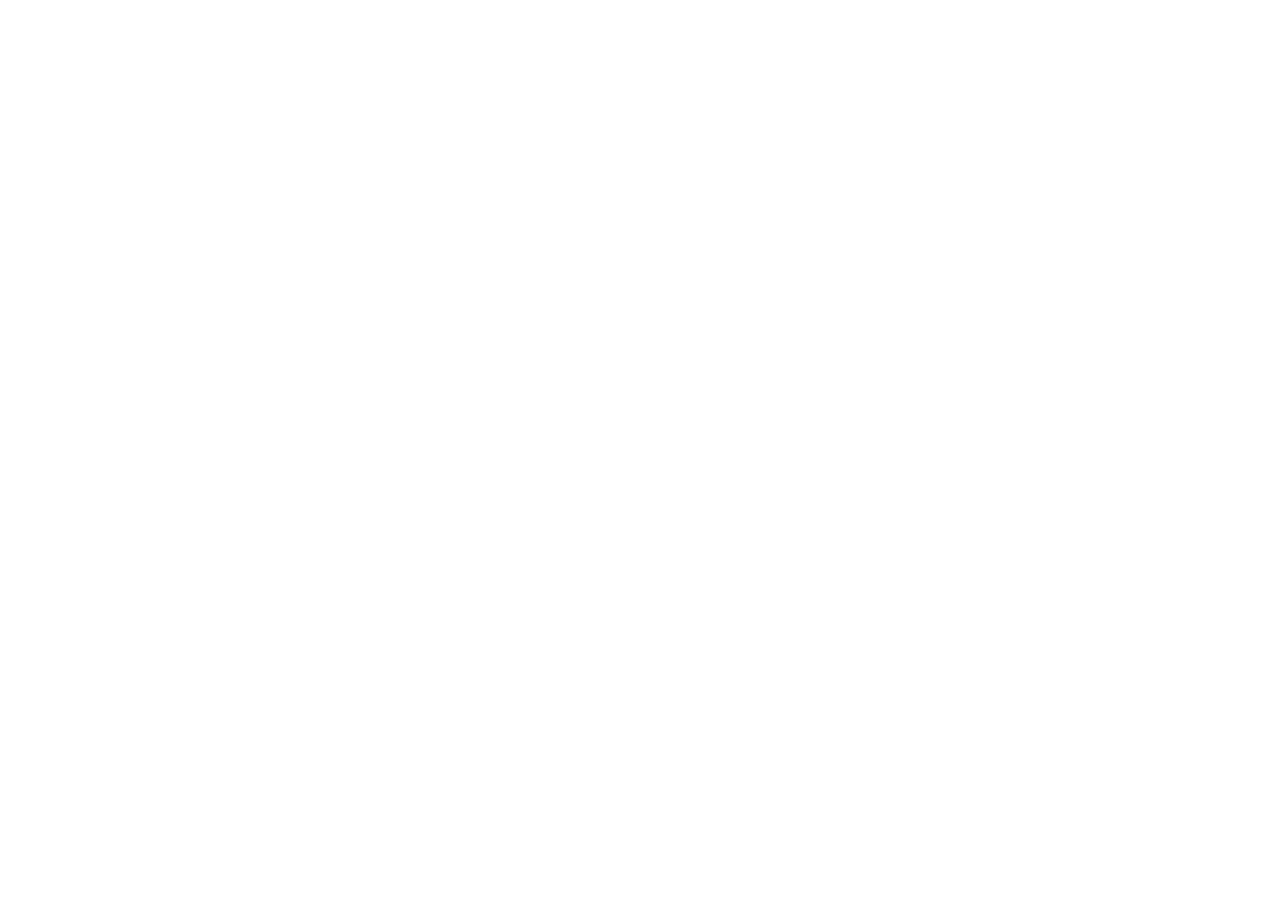
==== index.html @ 04ee7b45 "adova-main-live: exact static mirror of adovadigital.com off Lovable (self-hosted assets, SPA fallba" ====
﻿<!doctype html>
<html lang="en">
  <head>
    <meta charset="UTF-8" />
    <meta name="viewport" content="width=device-width, initial-scale=1.0" />
    <title>Adova Digital | Holding Company | Atlanta, GA</title>
    <meta name="description" content="Adova Digital is a privately held holding company in Atlanta, Georgia operating subsidiaries in AI automation, financial services, and entrepreneurship education.">
    <meta name="author" content="Adova Digital LLC" />
    <link rel="canonical" href="https://adovadigital.com" />
    <meta name="robots" content="index, follow" />
    
    <meta property="og:type" content="website" />
    <meta property="og:url" content="https://adovadigital.com" />
    <meta property="og:image" content="https://storage.googleapis.com/gpt-engineer-file-uploads/BSX92CQGWsONfw7wtIjispJJgyk2/social-images/social-1770839165770-Untitled_design_(19).png">
    
    

    <meta name="twitter:card" content="summary_large_image" />
    <meta name="twitter:site" content="@AdovaDigital" />
    <meta name="twitter:image" content="https://storage.googleapis.com/gpt-engineer-file-uploads/BSX92CQGWsONfw7wtIjispJJgyk2/social-images/social-1770839165770-Untitled_design_(19).png">
    
    
  
    <link rel="icon" href="/favicon.ico" sizes="any">
    <link rel="icon" type="image/png" sizes="32x32" href="/favicon-32x32.png">
    <link rel="icon" type="image/png" sizes="16x16" href="/favicon-16x16.png">
    <link rel="apple-touch-icon" sizes="180x180" href="/apple-touch-icon.png">
    <link rel="manifest" href="/site.webmanifest">
    <meta name="theme-color" content="#ffffff">
    <meta name="msapplication-TileImage" content="/android-chrome-192x192.png">
    <meta name="msapplication-TileColor" content="#ffffff">

    <script type="application/ld+json">
    {
      "@context": "https://schema.org",
      "@type": ["Organization", "Corporation"],
      "name": "Adova Digital",
      "legalName": "Adova Digital LLC",
      "url": "https://www.adovadigital.com",
      "logo": "https://www.adovadigital.com/favicon-32x32.png",
      "description": "Atlanta-based holding company operating Adova Synapse, Adova Life Agency, and Adova EDU. Strategic oversight and growth across technology, financial services, and education.",
      "foundingLocation": {
        "@type": "Place",
        "address": {
          "@type": "PostalAddress",
          "addressLocality": "Atlanta",
          "addressRegion": "GA",
          "addressCountry": "US"
        }
      },
      "contactPoint": {
        "@type": "ContactPoint",
        "telephone": "+1-404-445-1257",
        "email": "info@adovadigital.com",
        "contactType": "customer service"
      },
      "sameAs": [
        "https://www.facebook.com/adovadigital",
        "https://www.instagram.com/adovadigital/",
        "https://www.linkedin.com/in/adova-digital-2245a333a/",
        "https://www.youtube.com/@adovadigital"
      ],
      "subOrganization": [
        {
          "@type": "Organization",
          "name": "Adova Synapse",
          "url": "https://synapse.adovadigital.com/",
          "description": "AI implementation and business automation for small and medium businesses in Atlanta, GA"
        },
        {
          "@type": "Organization",
          "name": "Adova Life Agency",
          "url": "https://life.adovadigital.com",
          "description": "Life insurance and annuity solutions"
        },
        {
          "@type": "Organization",
          "name": "Adova EDU",
          "url": "https://edu.adovadigital.com",
          "description": "Financial literacy, entrepreneurship, and business readiness education"
        }
      ]
    }
    </script>
  <meta property="og:title" content="Adova Digital | Holding Company | Atlanta, GA">
  <meta name="twitter:title" content="Adova Digital | Holding Company | Atlanta, GA">
  <meta property="og:description" content="Adova Digital is a privately held holding company in Atlanta, Georgia operating subsidiaries in AI automation, financial services, and entrepreneurship education.">
  <meta name="twitter:description" content="Adova Digital is a privately held holding company in Atlanta, Georgia operating subsidiaries in AI automation, financial services, and entrepreneurship education.">
  <script type="module" crossorigin src="/assets/index-DA4rZSUy.js"></script>
  <link rel="stylesheet" crossorigin href="/assets/index-B2njJPOS.css">
<script defer src="/~flock.js" data-proxy-url="/~api/analytics"></script></head>

  <body>
    <div id="root"></div>
  </body>
</html>
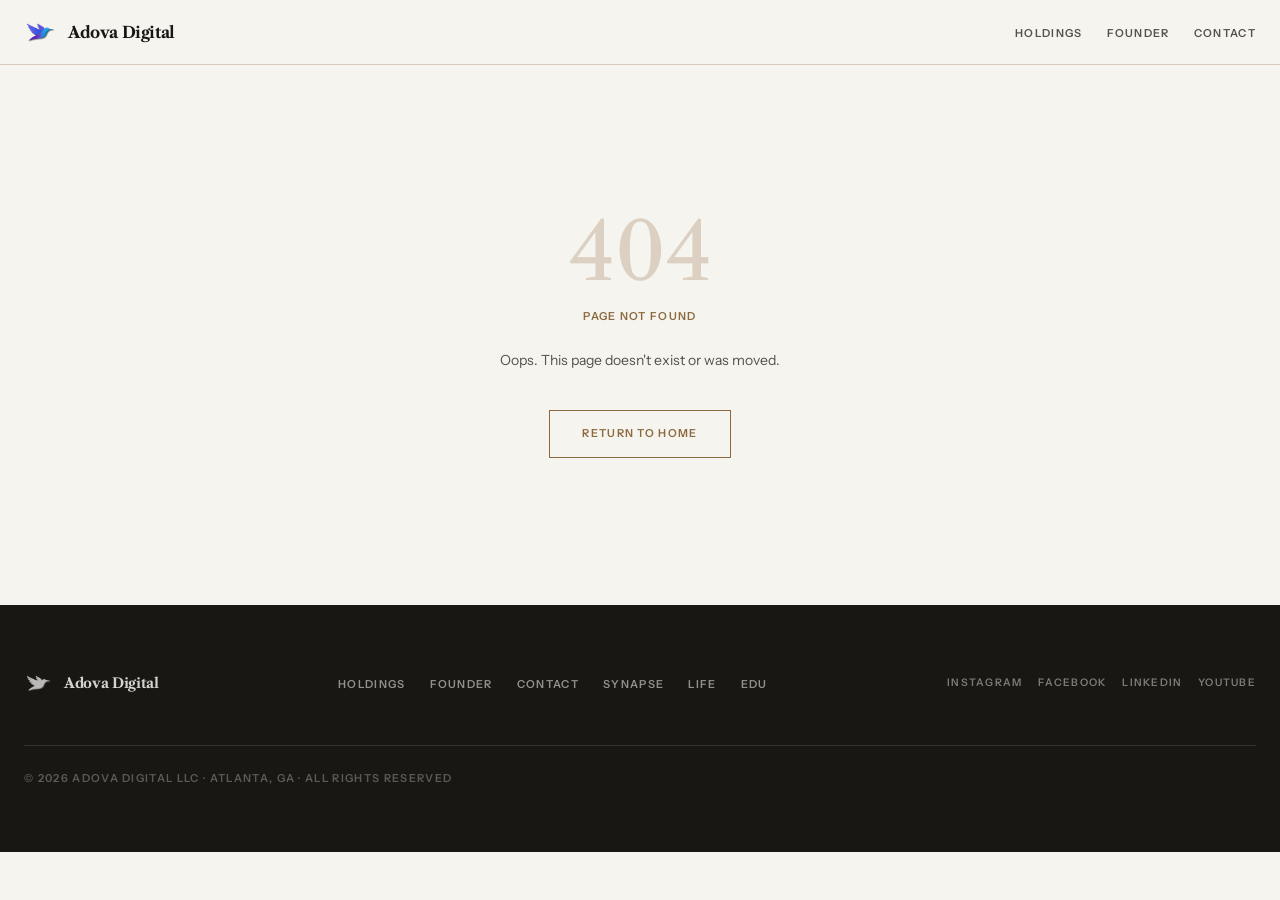
==== commit 97fd0562: "adova-digital v2: holding-house editorial identity, holdings ledger, GFI scrubbed (adova-main-src@f5" ====
--- a/index.html
+++ b/index.html
@@ -1,35 +1,35 @@
-﻿<!doctype html>
+<!doctype html>
 <html lang="en">
   <head>
     <meta charset="UTF-8" />
+    <link rel="icon" type="image/png" href="/favicon-32x32.png" />
     <meta name="viewport" content="width=device-width, initial-scale=1.0" />
     <title>Adova Digital | Holding Company | Atlanta, GA</title>
-    <meta name="description" content="Adova Digital is a privately held holding company in Atlanta, Georgia operating subsidiaries in AI automation, financial services, and entrepreneurship education.">
+    <meta name="description" content="Adova Digital is a privately held holding company in Atlanta, Georgia operating subsidiaries in AI automation, financial services, and entrepreneurship education." />
     <meta name="author" content="Adova Digital LLC" />
-    <link rel="canonical" href="https://adovadigital.com" />
     <meta name="robots" content="index, follow" />
-    
+    <meta name="theme-color" content="#F6F4EF" />
+
+    <!-- Open Graph -->
     <meta property="og:type" content="website" />
-    <meta property="og:url" content="https://adovadigital.com" />
-    <meta property="og:image" content="https://storage.googleapis.com/gpt-engineer-file-uploads/BSX92CQGWsONfw7wtIjispJJgyk2/social-images/social-1770839165770-Untitled_design_(19).png">
-    
-    
+    <meta property="og:url" content="https://www.adovadigital.com" />
+    <meta property="og:title" content="Adova Digital | Holding Company | Atlanta, GA" />
+    <meta property="og:description" content="Adova Digital is a privately held holding company in Atlanta, Georgia operating subsidiaries in AI automation, financial services, and entrepreneurship education." />
+    <meta property="og:image" content="https://www.adovadigital.com/og-image.png" />
 
+    <!-- Twitter -->
     <meta name="twitter:card" content="summary_large_image" />
     <meta name="twitter:site" content="@AdovaDigital" />
-    <meta name="twitter:image" content="https://storage.googleapis.com/gpt-engineer-file-uploads/BSX92CQGWsONfw7wtIjispJJgyk2/social-images/social-1770839165770-Untitled_design_(19).png">
-    
-    
-  
-    <link rel="icon" href="/favicon.ico" sizes="any">
-    <link rel="icon" type="image/png" sizes="32x32" href="/favicon-32x32.png">
-    <link rel="icon" type="image/png" sizes="16x16" href="/favicon-16x16.png">
-    <link rel="apple-touch-icon" sizes="180x180" href="/apple-touch-icon.png">
-    <link rel="manifest" href="/site.webmanifest">
-    <meta name="theme-color" content="#ffffff">
-    <meta name="msapplication-TileImage" content="/android-chrome-192x192.png">
-    <meta name="msapplication-TileColor" content="#ffffff">
+    <meta name="twitter:title" content="Adova Digital | Holding Company | Atlanta, GA" />
+    <meta name="twitter:description" content="Adova Digital is a privately held holding company in Atlanta, Georgia operating subsidiaries in AI automation, financial services, and entrepreneurship education." />
+    <meta name="twitter:image" content="https://www.adovadigital.com/og-image.png" />
 
+    <!-- Google Fonts -->
+    <link rel="preconnect" href="https://fonts.googleapis.com" />
+    <link rel="preconnect" href="https://fonts.gstatic.com" crossorigin />
+    <link href="https://fonts.googleapis.com/css2?family=Libre+Caslon+Text:ital,wght@0,400;0,700;1,400&family=Instrument+Sans:wght@400;500;600&display=swap" rel="stylesheet" />
+
+    <!-- JSON-LD Organization -->
     <script type="application/ld+json">
     {
       "@context": "https://schema.org",
@@ -42,7 +42,6 @@
       "foundingLocation": {
         "@type": "Place",
         "address": {
-          "@type": "PostalAddress",
           "addressLocality": "Atlanta",
           "addressRegion": "GA",
           "addressCountry": "US"
@@ -61,36 +60,17 @@
         "https://www.youtube.com/@adovadigital"
       ],
       "subOrganization": [
-        {
-          "@type": "Organization",
-          "name": "Adova Synapse",
-          "url": "https://synapse.adovadigital.com/",
-          "description": "AI implementation and business automation for small and medium businesses in Atlanta, GA"
-        },
-        {
-          "@type": "Organization",
-          "name": "Adova Life Agency",
-          "url": "https://life.adovadigital.com",
-          "description": "Life insurance and annuity solutions"
-        },
-        {
-          "@type": "Organization",
-          "name": "Adova EDU",
-          "url": "https://edu.adovadigital.com",
-          "description": "Financial literacy, entrepreneurship, and business readiness education"
-        }
+        { "@type": "Organization", "name": "Adova Synapse", "url": "https://synapse.adovadigital.com/" },
+        { "@type": "Organization", "name": "Adova Life Agency", "url": "https://life.adovadigital.com" },
+        { "@type": "Organization", "name": "Adova EDU", "url": "https://edu.adovadigital.com" }
       ]
     }
     </script>
-  <meta property="og:title" content="Adova Digital | Holding Company | Atlanta, GA">
-  <meta name="twitter:title" content="Adova Digital | Holding Company | Atlanta, GA">
-  <meta property="og:description" content="Adova Digital is a privately held holding company in Atlanta, Georgia operating subsidiaries in AI automation, financial services, and entrepreneurship education.">
-  <meta name="twitter:description" content="Adova Digital is a privately held holding company in Atlanta, Georgia operating subsidiaries in AI automation, financial services, and entrepreneurship education.">
-  <script type="module" crossorigin src="/assets/index-DA4rZSUy.js"></script>
-  <link rel="stylesheet" crossorigin href="/assets/index-B2njJPOS.css">
-<script defer src="/~flock.js" data-proxy-url="/~api/analytics"></script></head>
-
+    <script type="module" crossorigin src="/assets/index-f1dcf35e.js"></script>
+    <link rel="stylesheet" href="/assets/index-3bd6ed6b.css">
+  </head>
   <body>
     <div id="root"></div>
+    
   </body>
 </html>
--- a/assets/index-3bd6ed6b.css
+++ b/assets/index-3bd6ed6b.css
@@ -0,0 +1 @@
+*,:before,:after{--tw-border-spacing-x: 0;--tw-border-spacing-y: 0;--tw-translate-x: 0;--tw-translate-y: 0;--tw-rotate: 0;--tw-skew-x: 0;--tw-skew-y: 0;--tw-scale-x: 1;--tw-scale-y: 1;--tw-pan-x: ;--tw-pan-y: ;--tw-pinch-zoom: ;--tw-scroll-snap-strictness: proximity;--tw-gradient-from-position: ;--tw-gradient-via-position: ;--tw-gradient-to-position: ;--tw-ordinal: ;--tw-slashed-zero: ;--tw-numeric-figure: ;--tw-numeric-spacing: ;--tw-numeric-fraction: ;--tw-ring-inset: ;--tw-ring-offset-width: 0px;--tw-ring-offset-color: #fff;--tw-ring-color: rgb(59 130 246 / .5);--tw-ring-offset-shadow: 0 0 #0000;--tw-ring-shadow: 0 0 #0000;--tw-shadow: 0 0 #0000;--tw-shadow-colored: 0 0 #0000;--tw-blur: ;--tw-brightness: ;--tw-contrast: ;--tw-grayscale: ;--tw-hue-rotate: ;--tw-invert: ;--tw-saturate: ;--tw-sepia: ;--tw-drop-shadow: ;--tw-backdrop-blur: ;--tw-backdrop-brightness: ;--tw-backdrop-contrast: ;--tw-backdrop-grayscale: ;--tw-backdrop-hue-rotate: ;--tw-backdrop-invert: ;--tw-backdrop-opacity: ;--tw-backdrop-saturate: ;--tw-backdrop-sepia: ;--tw-contain-size: ;--tw-contain-layout: ;--tw-contain-paint: ;--tw-contain-style: }::backdrop{--tw-border-spacing-x: 0;--tw-border-spacing-y: 0;--tw-translate-x: 0;--tw-translate-y: 0;--tw-rotate: 0;--tw-skew-x: 0;--tw-skew-y: 0;--tw-scale-x: 1;--tw-scale-y: 1;--tw-pan-x: ;--tw-pan-y: ;--tw-pinch-zoom: ;--tw-scroll-snap-strictness: proximity;--tw-gradient-from-position: ;--tw-gradient-via-position: ;--tw-gradient-to-position: ;--tw-ordinal: ;--tw-slashed-zero: ;--tw-numeric-figure: ;--tw-numeric-spacing: ;--tw-numeric-fraction: ;--tw-ring-inset: ;--tw-ring-offset-width: 0px;--tw-ring-offset-color: #fff;--tw-ring-color: rgb(59 130 246 / .5);--tw-ring-offset-shadow: 0 0 #0000;--tw-ring-shadow: 0 0 #0000;--tw-shadow: 0 0 #0000;--tw-shadow-colored: 0 0 #0000;--tw-blur: ;--tw-brightness: ;--tw-contrast: ;--tw-grayscale: ;--tw-hue-rotate: ;--tw-invert: ;--tw-saturate: ;--tw-sepia: ;--tw-drop-shadow: ;--tw-backdrop-blur: ;--tw-backdrop-brightness: ;--tw-backdrop-contrast: ;--tw-backdrop-grayscale: ;--tw-backdrop-hue-rotate: ;--tw-backdrop-invert: ;--tw-backdrop-opacity: ;--tw-backdrop-saturate: ;--tw-backdrop-sepia: ;--tw-contain-size: ;--tw-contain-layout: ;--tw-contain-paint: ;--tw-contain-style: }*,:before,:after{box-sizing:border-box;border-width:0;border-style:solid;border-color:#e5e7eb}:before,:after{--tw-content: ""}html,:host{line-height:1.5;-webkit-text-size-adjust:100%;-moz-tab-size:4;-o-tab-size:4;tab-size:4;font-family:ui-sans-serif,system-ui,sans-serif,"Apple Color Emoji","Segoe UI Emoji",Segoe UI Symbol,"Noto Color Emoji";font-feature-settings:normal;font-variation-settings:normal;-webkit-tap-highlight-color:transparent}body{margin:0;line-height:inherit}hr{height:0;color:inherit;border-top-width:1px}abbr:where([title]){-webkit-text-decoration:underline dotted;text-decoration:underline dotted}h1,h2,h3,h4,h5,h6{font-size:inherit;font-weight:inherit}a{color:inherit;text-decoration:inherit}b,strong{font-weight:bolder}code,kbd,samp,pre{font-family:ui-monospace,SFMono-Regular,Menlo,Monaco,Consolas,Liberation Mono,Courier New,monospace;font-feature-settings:normal;font-variation-settings:normal;font-size:1em}small{font-size:80%}sub,sup{font-size:75%;line-height:0;position:relative;vertical-align:baseline}sub{bottom:-.25em}sup{top:-.5em}table{text-indent:0;border-color:inherit;border-collapse:collapse}button,input,optgroup,select,textarea{font-family:inherit;font-feature-settings:inherit;font-variation-settings:inherit;font-size:100%;font-weight:inherit;line-height:inherit;letter-spacing:inherit;color:inherit;margin:0;padding:0}button,select{text-transform:none}button,input:where([type=button]),input:where([type=reset]),input:where([type=submit]){-webkit-appearance:button;background-color:transparent;background-image:none}:-moz-focusring{outline:auto}:-moz-ui-invalid{box-shadow:none}progress{vertical-align:baseline}::-webkit-inner-spin-button,::-webkit-outer-spin-button{height:auto}[type=search]{-webkit-appearance:textfield;outline-offset:-2px}::-webkit-search-decoration{-webkit-appearance:none}::-webkit-file-upload-button{-webkit-appearance:button;font:inherit}summary{display:list-item}blockquote,dl,dd,h1,h2,h3,h4,h5,h6,hr,figure,p,pre{margin:0}fieldset{margin:0;padding:0}legend{padding:0}ol,ul,menu{list-style:none;margin:0;padding:0}dialog{padding:0}textarea{resize:vertical}input::-moz-placeholder,textarea::-moz-placeholder{opacity:1;color:#9ca3af}input::placeholder,textarea::placeholder{opacity:1;color:#9ca3af}button,[role=button]{cursor:pointer}:disabled{cursor:default}img,svg,video,canvas,audio,iframe,embed,object{display:block;vertical-align:middle}img,video{max-width:100%;height:auto}[hidden]:where(:not([hidden=until-found])){display:none}.absolute{position:absolute}.relative{position:relative}.sticky{position:sticky}.inset-0{top:0;right:0;bottom:0;left:0}.top-0{top:0}.z-10{z-index:10}.z-50{z-index:50}.m-0{margin:0}.mx-auto{margin-left:auto;margin-right:auto}.my-10{margin-top:2.5rem;margin-bottom:2.5rem}.mb-0{margin-bottom:0}.mb-1{margin-bottom:.25rem}.mb-1\.5{margin-bottom:.375rem}.mb-10{margin-bottom:2.5rem}.mb-12{margin-bottom:3rem}.mb-2{margin-bottom:.5rem}.mb-3{margin-bottom:.75rem}.mb-4{margin-bottom:1rem}.mb-5{margin-bottom:1.25rem}.mb-6{margin-bottom:1.5rem}.mb-8{margin-bottom:2rem}.ml-2{margin-left:.5rem}.mt-0{margin-top:0}.mt-12{margin-top:3rem}.mt-14{margin-top:3.5rem}.mt-4{margin-top:1rem}.mt-5{margin-top:1.25rem}.mt-6{margin-top:1.5rem}.mt-8{margin-top:2rem}.block{display:block}.inline-block{display:inline-block}.flex{display:flex}.inline-flex{display:inline-flex}.grid{display:grid}.hidden{display:none}.h-7{height:1.75rem}.h-8{height:2rem}.h-full{height:100%}.w-10{width:2.5rem}.w-auto{width:auto}.w-full{width:100%}.max-w-7xl{max-width:80rem}.flex-1{flex:1 1 0%}.shrink-0{flex-shrink:0}.resize{resize:both}.list-none{list-style-type:none}.grid-cols-1{grid-template-columns:repeat(1,minmax(0,1fr))}.flex-col{flex-direction:column}.flex-wrap{flex-wrap:wrap}.items-start{align-items:flex-start}.items-end{align-items:flex-end}.items-center{align-items:center}.justify-between{justify-content:space-between}.gap-10{gap:2.5rem}.gap-12{gap:3rem}.gap-2{gap:.5rem}.gap-3{gap:.75rem}.gap-4{gap:1rem}.gap-6{gap:1.5rem}.gap-8{gap:2rem}.gap-px{gap:1px}.space-y-6>:not([hidden])~:not([hidden]){--tw-space-y-reverse: 0;margin-top:calc(1.5rem * calc(1 - var(--tw-space-y-reverse)));margin-bottom:calc(1.5rem * var(--tw-space-y-reverse))}.whitespace-nowrap{white-space:nowrap}.border{border-width:1px}.p-0{padding:0}.px-4{padding-left:1rem;padding-right:1rem}.px-6{padding-left:1.5rem;padding-right:1.5rem}.px-8{padding-left:2rem;padding-right:2rem}.py-10{padding-top:2.5rem;padding-bottom:2.5rem}.py-16{padding-top:4rem;padding-bottom:4rem}.py-2\.5{padding-top:.625rem;padding-bottom:.625rem}.py-3{padding-top:.75rem;padding-bottom:.75rem}.py-4{padding-top:1rem;padding-bottom:1rem}.py-6{padding-top:1.5rem;padding-bottom:1.5rem}.pb-0{padding-bottom:0}.pb-10{padding-bottom:2.5rem}.pb-16{padding-bottom:4rem}.pt-2{padding-top:.5rem}.pt-4{padding-top:1rem}.pt-6{padding-top:1.5rem}.text-left{text-align:left}.text-right{text-align:right}.text-base{font-size:1rem;line-height:1.5rem}.text-lg{font-size:1.125rem;line-height:1.75rem}.text-sm{font-size:.875rem;line-height:1.25rem}.text-xl{font-size:1.25rem;line-height:1.75rem}.font-bold{font-weight:700}.leading-none{line-height:1}.leading-relaxed{line-height:1.625}.leading-snug{line-height:1.375}.leading-tight{line-height:1.25}.tracking-tight{letter-spacing:-.025em}.no-underline{text-decoration-line:none}.outline{outline-style:solid}.invert{--tw-invert: invert(100%);filter:var(--tw-blur) var(--tw-brightness) var(--tw-contrast) var(--tw-grayscale) var(--tw-hue-rotate) var(--tw-invert) var(--tw-saturate) var(--tw-sepia) var(--tw-drop-shadow)}.filter{filter:var(--tw-blur) var(--tw-brightness) var(--tw-contrast) var(--tw-grayscale) var(--tw-hue-rotate) var(--tw-invert) var(--tw-saturate) var(--tw-sepia) var(--tw-drop-shadow)}.transition{transition-property:color,background-color,border-color,text-decoration-color,fill,stroke,opacity,box-shadow,transform,filter,backdrop-filter;transition-timing-function:cubic-bezier(.4,0,.2,1);transition-duration:.15s}:root{--ink: #191714;--paper: #F6F4EF;--bronze: #8C6A3F;--slate: #55524C;--panel: #EBE7DE;--synapse-tint: #FFF8E1;--life-tint: #EAF2EE;--edu-tint: #F5EFE6}*,*:before,*:after{box-sizing:border-box}html{font-size:16px;scroll-behavior:smooth;-webkit-font-smoothing:antialiased;-moz-osx-font-smoothing:grayscale;text-rendering:optimizeLegibility}body{margin:0;background-color:var(--paper);color:var(--ink);font-family:Instrument Sans,system-ui,sans-serif;font-weight:400;line-height:1.6;min-height:100vh}.font-display{font-family:Libre Caslon Text,Georgia,serif}.label{font-family:Instrument Sans,system-ui,sans-serif;font-weight:600;font-size:.6875rem;letter-spacing:.12em;text-transform:uppercase;color:var(--bronze)}.rule-bronze{display:block;height:.5px;background:var(--bronze);opacity:.6}a{color:var(--bronze);text-decoration:none;transition:text-decoration-color .15s}a:hover{text-decoration:underline;text-decoration-color:var(--bronze)}:focus-visible{outline:2px solid var(--bronze);outline-offset:3px}.reveal{opacity:0;transform:translateY(6px);transition:opacity .55s ease,transform .55s ease}.reveal.in{opacity:1;transform:none}@media (prefers-reduced-motion: reduce){.reveal,.reveal.in{opacity:1;transform:none;transition:none}*{animation-duration:.01ms!important;transition-duration:.01ms!important}}.photo-frame{border-radius:2px;overflow:hidden;position:relative}.photo-frame:after{content:"";position:absolute;top:0;right:0;bottom:0;left:0;border:.5px solid rgba(140,106,63,.25);pointer-events:none;border-radius:2px}.ledger-row{border-top:.5px solid rgba(140,106,63,.35);cursor:pointer;transition:background-color .2s}.ledger-row:last-child{border-bottom:.5px solid rgba(140,106,63,.35)}.ledger-row:hover,.ledger-row:focus{background-color:#8c6a3f0a}.hover\:underline:hover{text-decoration-line:underline}@media (min-width: 640px){.sm\:block{display:block}.sm\:inline{display:inline}.sm\:grid-cols-2{grid-template-columns:repeat(2,minmax(0,1fr))}.sm\:grid-cols-3{grid-template-columns:repeat(3,minmax(0,1fr))}}@media (min-width: 768px){.md\:col-span-5{grid-column:span 5 / span 5}.md\:col-span-7{grid-column:span 7 / span 7}.md\:block{display:block}.md\:hidden{display:none}.md\:grid-cols-12{grid-template-columns:repeat(12,minmax(0,1fr))}.md\:grid-cols-2{grid-template-columns:repeat(2,minmax(0,1fr))}.md\:grid-cols-3{grid-template-columns:repeat(3,minmax(0,1fr))}.md\:flex-row{flex-direction:row}.md\:items-center{align-items:center}.md\:px-10{padding-left:2.5rem;padding-right:2.5rem}.md\:py-8{padding-top:2rem;padding-bottom:2rem}.md\:pb-20{padding-bottom:5rem}.md\:text-2xl{font-size:1.5rem;line-height:2rem}.md\:text-base{font-size:1rem;line-height:1.5rem}.md\:text-lg{font-size:1.125rem;line-height:1.75rem}.md\:text-xl{font-size:1.25rem;line-height:1.75rem}}@media (min-width: 1024px){.lg\:grid-cols-2{grid-template-columns:repeat(2,minmax(0,1fr))}.lg\:gap-20{gap:5rem}}
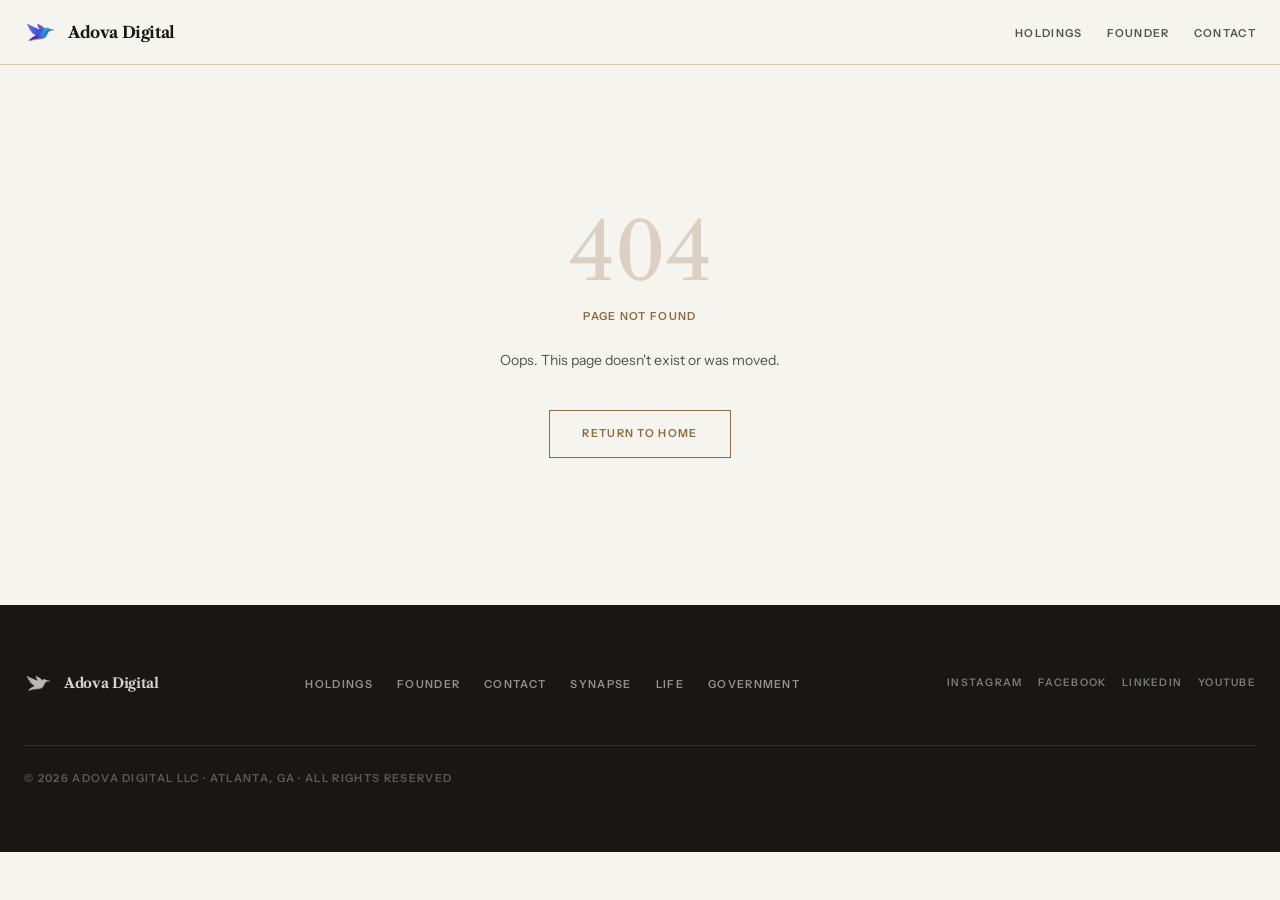
==== commit 4b841681: "www: EDU venture entry -> Adova Digital GOV (government AI services), footer + structured data relab" ====
--- a/index.html
+++ b/index.html
@@ -38,7 +38,7 @@
       "legalName": "Adova Digital LLC",
       "url": "https://www.adovadigital.com",
       "logo": "https://www.adovadigital.com/favicon-32x32.png",
-      "description": "Atlanta-based holding company operating Adova Synapse, Adova Life Agency, and Adova EDU. Strategic oversight and growth across technology, financial services, and education.",
+      "description": "Atlanta-based holding company operating Adova Synapse, Adova Life Agency, and Adova Digital GOV. Strategic oversight and growth across technology, financial services, and government AI services.",
       "foundingLocation": {
         "@type": "Place",
         "address": {
@@ -62,11 +62,11 @@
       "subOrganization": [
         { "@type": "Organization", "name": "Adova Synapse", "url": "https://synapse.adovadigital.com/" },
         { "@type": "Organization", "name": "Adova Life Agency", "url": "https://life.adovadigital.com" },
-        { "@type": "Organization", "name": "Adova EDU", "url": "https://edu.adovadigital.com" }
+        { "@type": "Organization", "name": "Adova Digital GOV", "url": "https://edu.adovadigital.com" }
       ]
     }
     </script>
-    <script type="module" crossorigin src="/assets/index-f1dcf35e.js"></script>
+    <script type="module" crossorigin src="/assets/index-9121c44c.js"></script>
     <link rel="stylesheet" href="/assets/index-3bd6ed6b.css">
   </head>
   <body>
